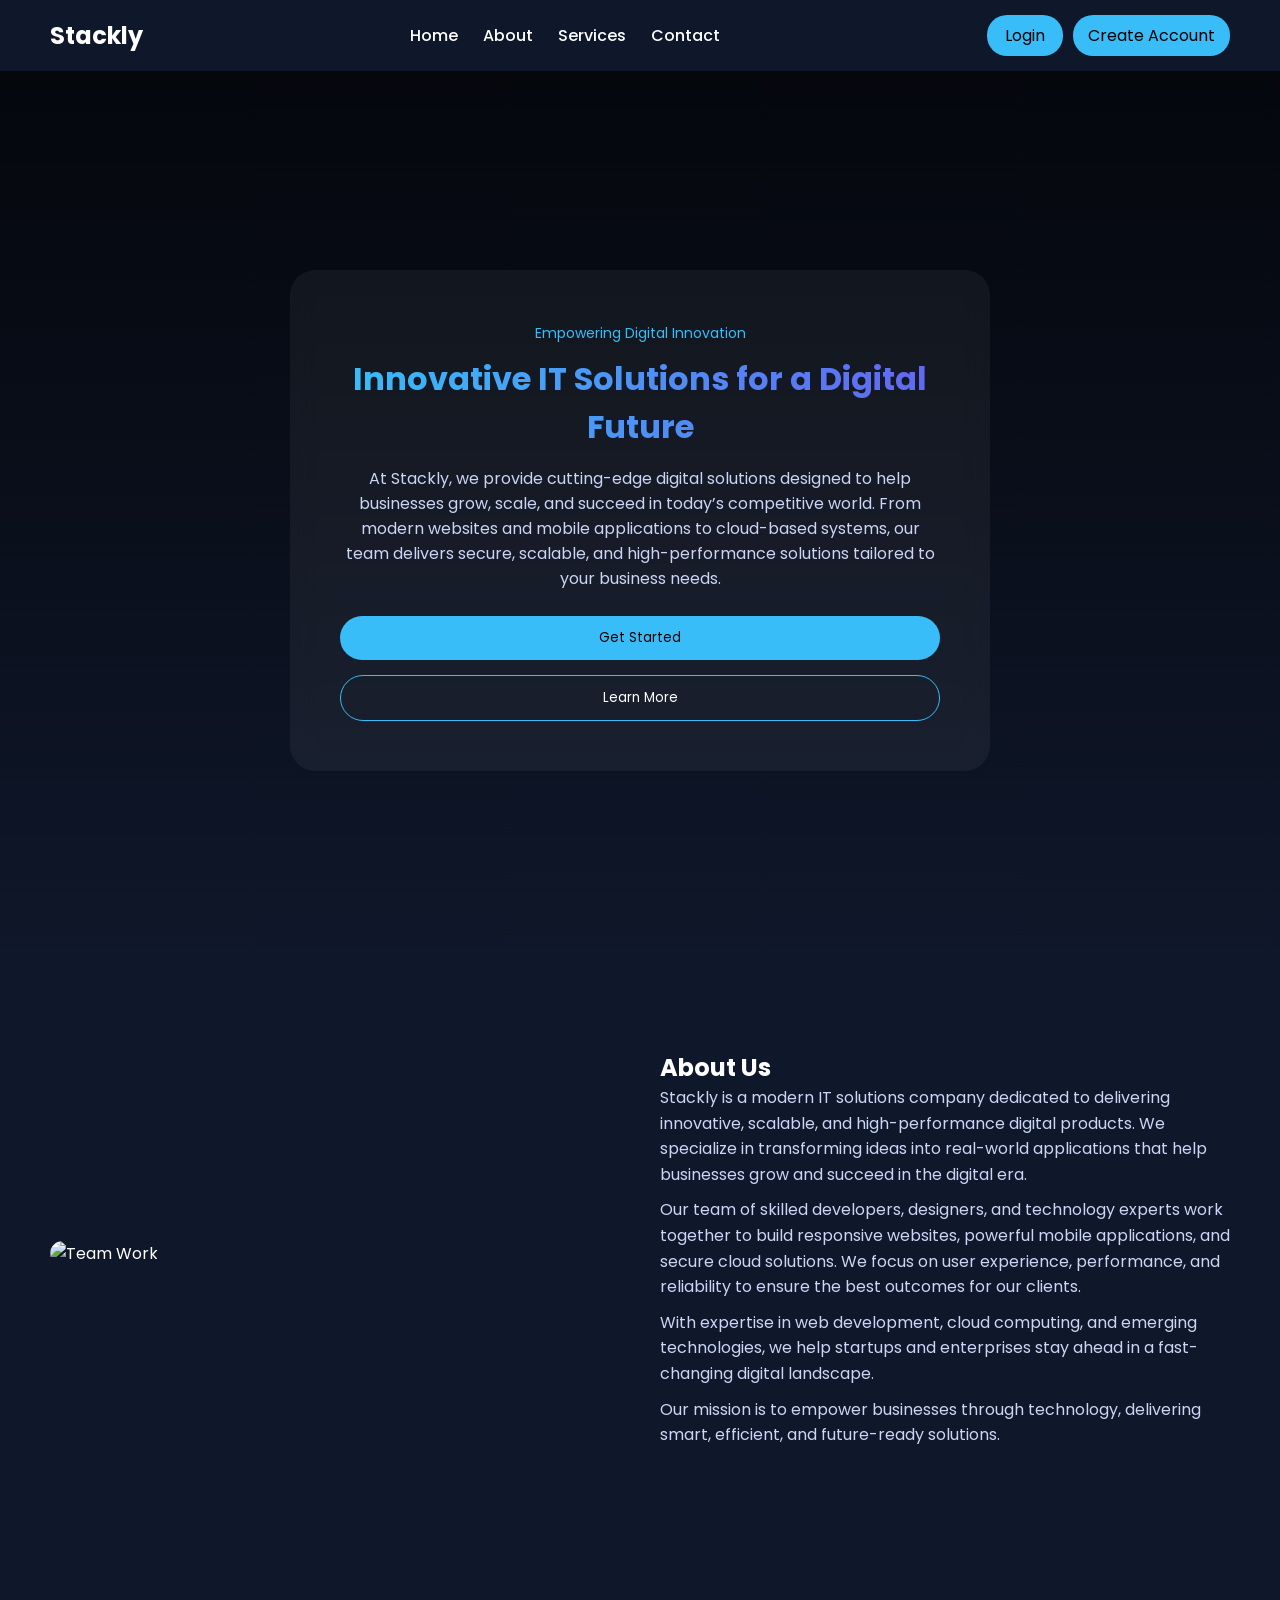
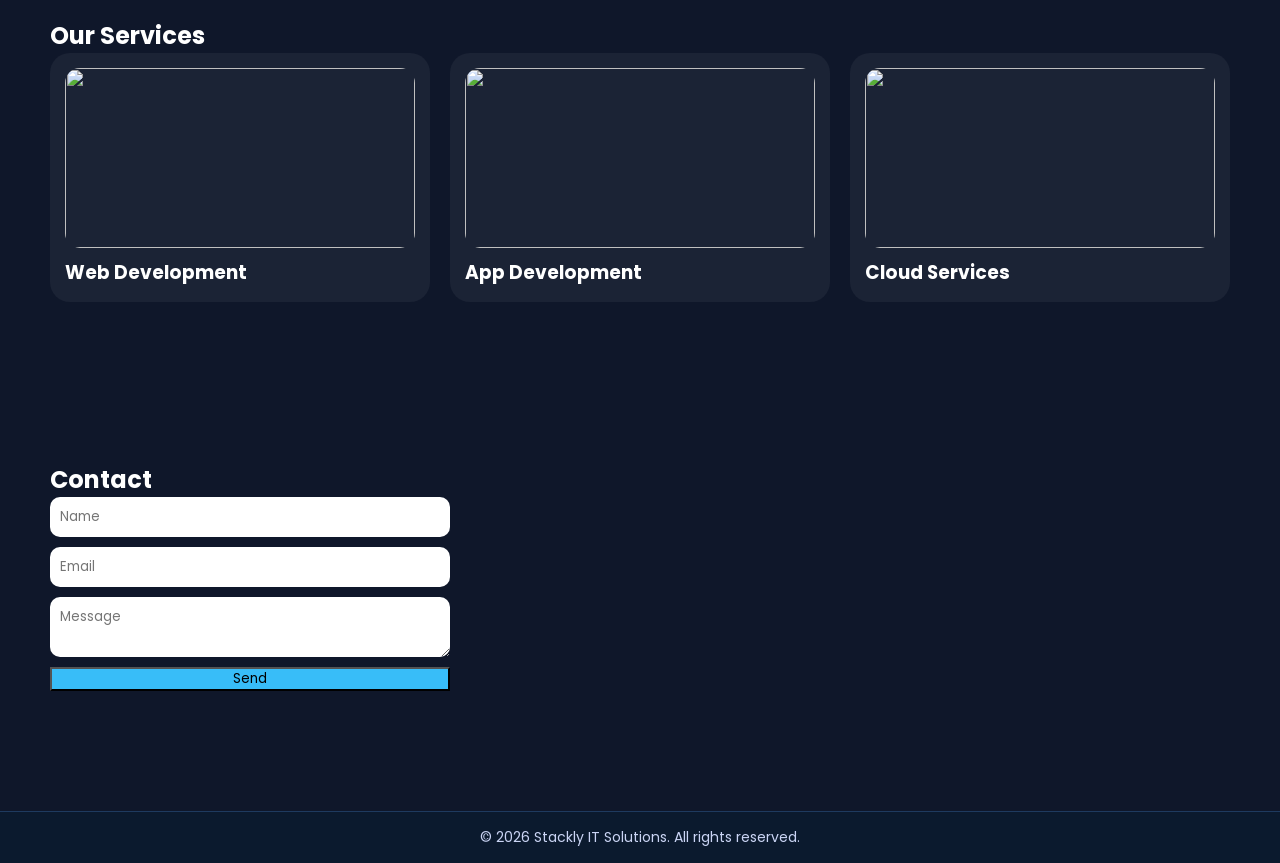
==== index.html @ 5a01d56c "Add files via upload" ====
<!DOCTYPE html>
<html lang="en">
<head>
<meta charset="UTF-8">
<meta name="viewport" content="width=device-width, initial-scale=1.0">
<title>Stackly IT Solutions</title>

<link rel="stylesheet" href="style.css">
<link href="https://fonts.googleapis.com/css2?family=Poppins:wght@300;400;600&display=swap" rel="stylesheet">
</head>

<body>

<!-- NAVBAR -->
<nav class="navbar">
  <h2 class="logo">Stackly</h2>

  <ul class="nav-links">
    <li><a href="#home">Home</a></li>
    <li><a href="#about">About</a></li>
    <li><a href="#services">Services</a></li>
    <li><a href="#contact">Contact</a></li>
  </ul>
  <div class="nav-buttons">
    <a href="login.html" class="login-btn">Login</a>
    <a href="register.html" class="register-btn">Create Account</a>
  </div>
</nav>

<!-- HERO -->
<section id="home" class="hero">
  <div class="overlay">

    <span class="tagline">Empowering Digital Innovation</span>

    <h1 class="hero-title">
      Innovative IT Solutions for a Digital Future
    </h1>

    <p class="hero-text">
      At Stackly, we provide cutting-edge digital solutions designed to help 
      businesses grow, scale, and succeed in today’s competitive world. 
      From modern websites and mobile applications to cloud-based systems, 
      our team delivers secure, scalable, and high-performance solutions 
      tailored to your business needs.
    </p>

    <div class="hero-buttons">
      <button onclick="goToRegister()" class="primary-btn">
        Get Started
      </button>

      <button onclick="scrollToSection('about')" class="secondary-btn">
        Learn More
      </button>
    </div>

  </div>
</section>

<!-- ABOUT -->
<section id="about" class="about">
  
  <div class="about-left">
    <img src="https://images.unsplash.com/photo-1521737604893-d14cc237f11d" alt="Team Work">
  </div>

  <div class="about-right">
    <h2>About Us</h2>

    <p>
      Stackly is a modern IT solutions company dedicated to delivering innovative, 
      scalable, and high-performance digital products. We specialize in transforming 
      ideas into real-world applications that help businesses grow and succeed in 
      the digital era.
    </p>

    <p>
      Our team of skilled developers, designers, and technology experts work together 
      to build responsive websites, powerful mobile applications, and secure cloud 
      solutions. We focus on user experience, performance, and reliability to ensure 
      the best outcomes for our clients.
    </p>

    <p>
      With expertise in web development, cloud computing, and emerging technologies, 
      we help startups and enterprises stay ahead in a fast-changing digital landscape.
    </p>

    <p>
      Our mission is to empower businesses through technology, delivering smart, 
      efficient, and future-ready solutions.
    </p>

  </div>

</section>

<!-- SERVICES -->
<section id="services">
  <h2>Our Services</h2>
  <div class="services">
    <div class="card">
      <img src="Images/pakata-goh-RDolnHtjVCY-unsplash.webp">
      <h3>Web Development</h3>
    </div>
    <div class="card">
      <img src="Images/pakata-goh-RDolnHtjVCY-unsplash.webp">
      <h3>App Development</h3>
    </div>
    <div class="card">
      <img src="Images/vagaro-29KolnrEtDY-unsplash.webp">
      <h3>Cloud Services</h3>
    </div>
  </div>
</section>


<!-- CONTACT -->
<section id="contact">
  <h2>Contact</h2>
  <form id="contactForm">
    <input type="text" placeholder="Name" required>
    <input type="email" placeholder="Email" required>
    <textarea placeholder="Message" required></textarea>
    <button type="submit">Send</button>
  </form>
</section>

<script src="scrpit.js"></script>
<footer class="footer">
  <p>© 2026 Stackly IT Solutions. All rights reserved.</p>
</footer>

</body>
</html>
---- style.css ----
/* ===== ROOT ===== */
:root {
  --primary: #38bdf8;
  --bg: #0f172a;
  --card: rgba(255,255,255,0.05);
  --text: #cbd5f5;
}

/* ===== RESET ===== */
* {
  margin: 0;
  padding: 0;
  box-sizing: border-box;
  font-family: 'Poppins', sans-serif;
}

html {
  scroll-behavior: smooth;
}

body {
  background: var(--bg);
  color: white;
  padding-top: 70px;
}

/* ===== NAVBAR ===== */
/* NAV BUTTONS */
/* NAVBAR FIX */
.navbar {
  position: fixed;
  top: 0;
  width: 100%;
  padding: 15px 50px;
  display: flex;
  justify-content: space-between;
  align-items: center;
  background: #0f172a;
  z-index: 1000;
}

/* NAV LINKS */
.nav-links {
  display: flex;        /* 🔥 THIS FIXES YOUR ISSUE */
  gap: 25px;
  list-style: none;
}

.nav-links li {
  list-style: none;
}

.nav-links a {
  text-decoration: none;
  color: white;
  font-weight: 500;
}

/* BUTTON GROUP */
.nav-buttons {
  display: flex;
  gap: 10px;
}

/* CREATE ACCOUNT */
.register-btn {
  padding: 8px 15px;
  border-radius: 20px;
  background: #38bdf8;
  color: black;
  text-decoration: none;
  transition: 0.3s;
}

.register-btn:hover {
  transform: scale(1.05);
}

/* LOGIN BUTTON */
.login-btn {
  padding: 8px 18px;
  background: var(--primary);
  border-radius: 20px;
  color: black;
  text-decoration: none;
  transition: 0.3s;
}

.login-btn:hover {
  transform: scale(1.05);
}

/* ===== HERO ===== */
.hero {
  height: 100vh;
  background: url('https://images.unsplash.com/photo-1518770660439-4636190af475') center/cover no-repeat;
  display: flex;
  justify-content: center;
  align-items: center;
  position: relative;
}

.hero::before {
  content: "";
  position: absolute;
  width: 100%;
  height: 100%;
  background: linear-gradient(rgba(0,0,0,0.7), rgba(15,23,42,0.9));
}

.overlay {
  position: relative;
  background: rgba(255,255,255,0.05);
  backdrop-filter: blur(15px);
  padding: 50px;
  border-radius: 25px;
  text-align: center;
  max-width: 700px;
}

.tagline {
  color: var(--primary);
  font-size: 14px;
}

.hero-title {
  font-size: 48px;
  margin-top: 10px;
  background: linear-gradient(to right, #38bdf8, #6366f1);
  background-clip: text;
  color: transparent;
}

.hero-text {
  margin-top: 15px;
  color: var(--text);
}

/* ===== BUTTONS ===== */
.hero-buttons {
  margin-top: 25px;
  display: flex;
  gap: 15px;
  justify-content: center;
}

.primary-btn {
  padding: 12px 25px;
  border-radius: 25px;
  border: none;
  background: var(--primary);
  cursor: pointer;
  transition: 0.3s;
}

.primary-btn:hover {
  transform: scale(1.05);
}

.secondary-btn {
  padding: 12px 25px;
  border-radius: 25px;
  border: 1px solid var(--primary);
  background: transparent;
  color: white;
}

.secondary-btn:hover {
  background: var(--primary);
}

/* ===== SECTIONS ===== */
section {
  padding: 80px 50px;
}

/* ===== ABOUT ===== */
.about {
  display: grid;
  grid-template-columns: 1fr 1fr;
  gap: 40px;
  align-items: center;
}

.about img {
  width: 100%;
  height: 400px;
  object-fit: cover;
  border-radius: 20px;
}

.about-right p {
  color: #cbd5f5;
  margin-bottom: 10px;
  line-height: 1.6;
}

.about-points {
  margin-top: 10px;
}

.about-points li {
  list-style: none;
  margin-bottom: 5px;
  color: #38bdf8;
}

/* ===== SERVICES ===== */
.services {
  display: grid;
  grid-template-columns: repeat(auto-fit, minmax(250px,1fr));
  gap: 20px;
}

.card {
  background: var(--card);
  padding: 15px;
  border-radius: 20px;
  transition: 0.3s;
}

.card img {
  width: 100%;
  height: 180px;
  object-fit: cover;
  border-radius: 15px;
  margin-bottom: 10px;
}

.card:hover {
  transform: translateY(-10px);
  background: rgba(56,189,248,0.2);
}


/* ===== BLOG ===== */
.blog-container {
  display: flex;
  gap: 20px;
  flex-wrap: wrap;
}

.blog-card {
  width: 300px;
  background: #132a45;
  border-radius: 15px;
  overflow: hidden;
}

.blog-card img {
  width: 100%;
  height: 180px;
  object-fit: cover;
}

.blog-content {
  padding: 15px;
}

.blog-content button {
  background: var(--primary);
  border: none;
  padding: 8px 12px;
  border-radius: 5px;
  cursor: pointer;
}

/* ===== CONTACT ===== */
form {
  display: flex;
  flex-direction: column;
  gap: 10px;
  max-width: 400px;
}

input, textarea, select {
  padding: 10px;
  border-radius: 10px;
  border: none;
}

button[type="submit"] {
  background: var(--primary);
  color: black;
  cursor: pointer;
}

/* ===== LOGIN / REGISTER ===== */
.login-box {
  max-width: 400px;
  margin: 120px auto;
  background: var(--card);
  padding: 30px;
  border-radius: 20px;
  text-align: center;
}

.login-box input, 
.login-box select {
  width: 100%;
  margin-bottom: 10px;
}

/* ===== DASHBOARD ===== */
.dashboard {
  padding: 100px 50px;
}

.dashboard h2 {
  margin-bottom: 20px;
}

.dashboard-cards {
  display: grid;
  grid-template-columns: repeat(auto-fit, minmax(200px,1fr));
  gap: 20px;
}

.dashboard-card {
  background: var(--card);
  padding: 20px;
  border-radius: 15px;
  text-align: center;
}

.dashboard-card h3 {
  margin-bottom: 10px;
}

/* ===== FOOTER ===== */
.footer {
  background: #0b1a2e;
  text-align: center;
  padding: 15px;
  color: var(--text);
}

/* ===== RESPONSIVE ===== */
@media(max-width:768px){
  .navbar {
    padding: 15px 20px;
  }

  section {
    padding: 60px 20px;
  }

  .about {
    grid-template-columns: 1fr;
  }
}

  .hero-title {
    font-size: 32px;
  }

  .hero-buttons {
    flex-direction: column;
  }
    .footer {
  background: #0b1a2e;
  color: #cbd5f5;
  text-align: center;
  padding: 15px 0;
  font-size: 14px;
  margin-top: 40px;
  border-top: 1px solid #1e3a5f;
}


}
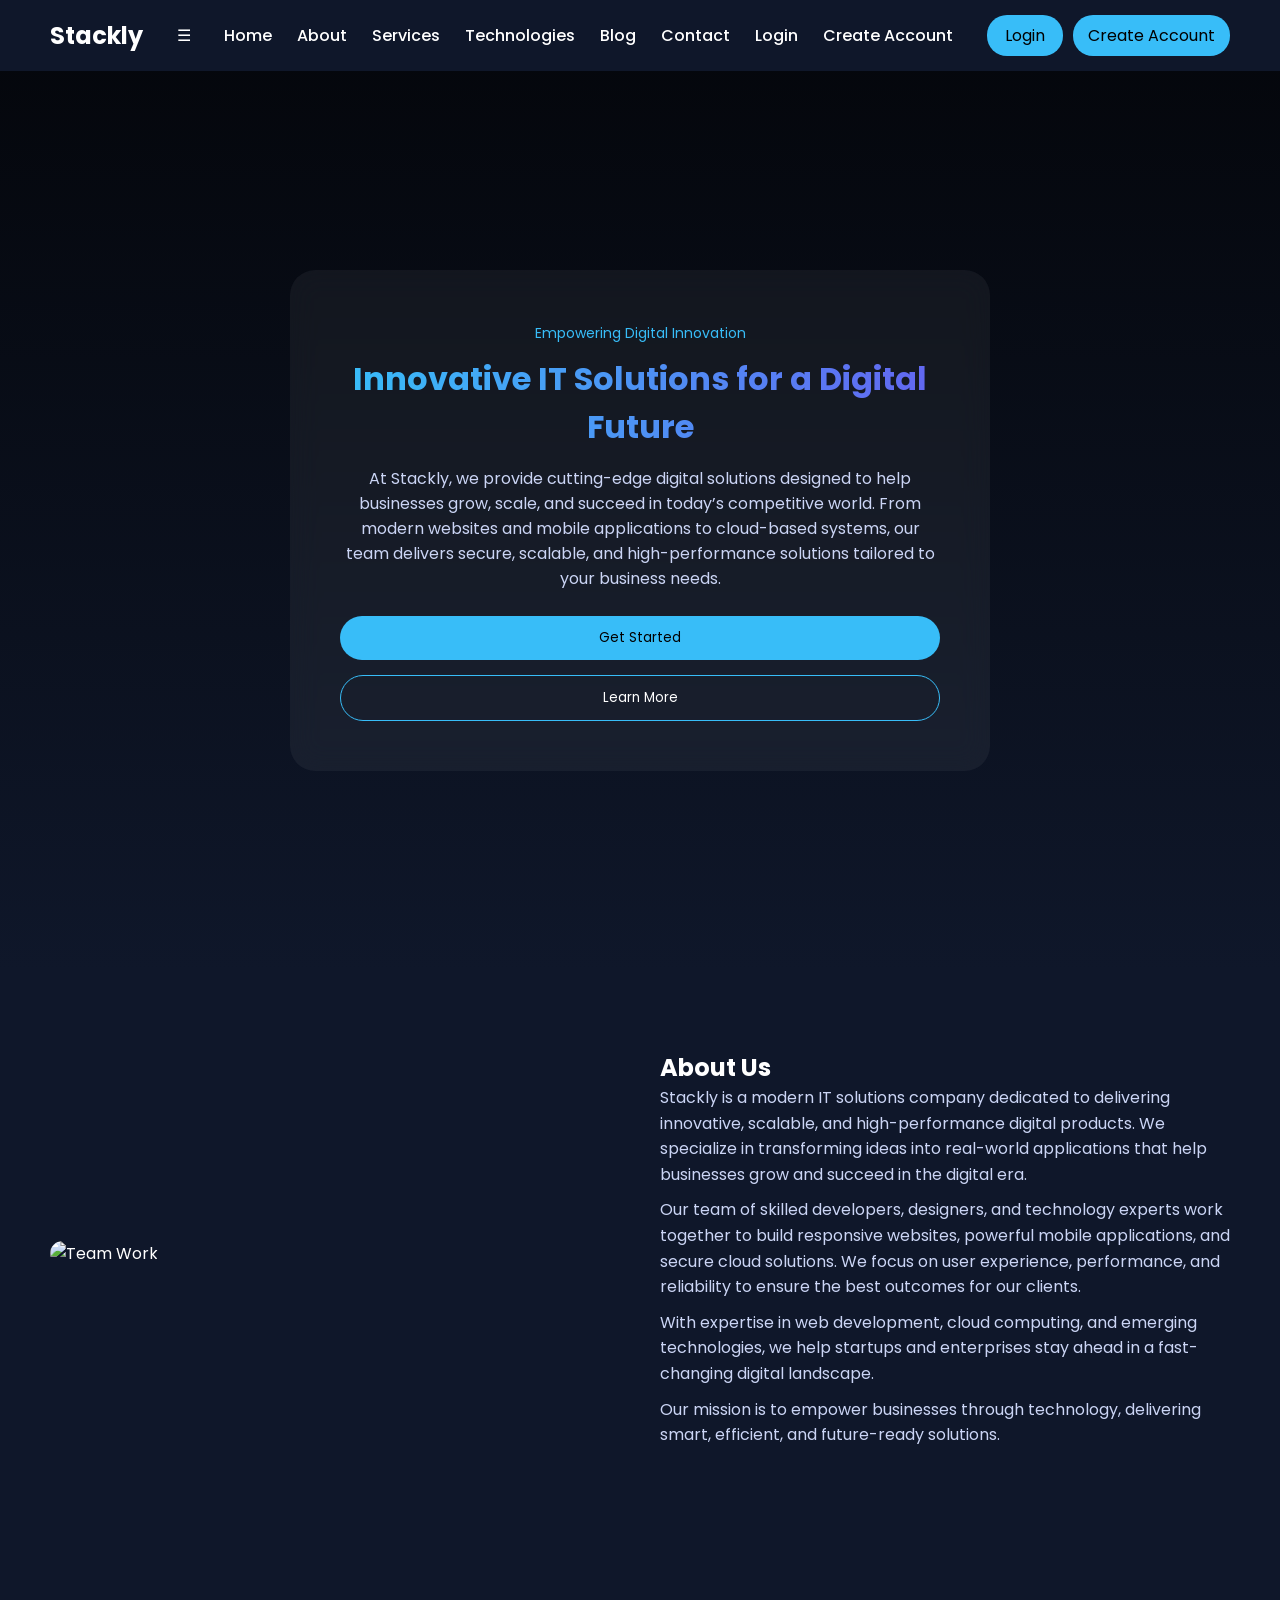
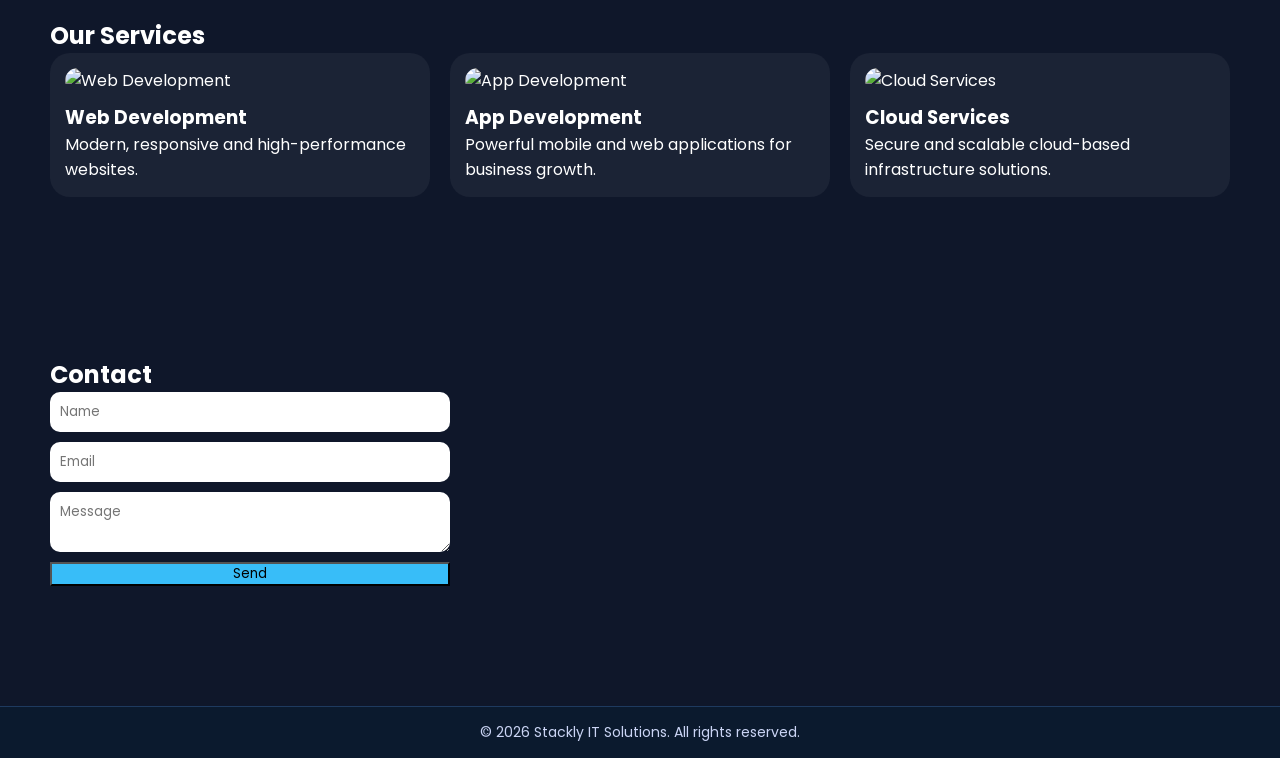
==== commit 32600589: "Enhance navigation and service details in index.html Added mobile menu toggle functionality and upda" ====
--- a/index.html
+++ b/index.html
@@ -15,12 +15,22 @@
 <nav class="navbar">
   <h2 class="logo">Stackly</h2>
 
+  <!-- ☰ MENU ICON -->
+  <div class="menu-toggle" onclick="toggleMenu()">☰</div>
+
   <ul class="nav-links">
-    <li><a href="#home">Home</a></li>
-    <li><a href="#about">About</a></li>
-    <li><a href="#services">Services</a></li>
-    <li><a href="#contact">Contact</a></li>
+    <li><a href="#home" onclick="closeMenu()">Home</a></li>
+    <li><a href="#about" onclick="closeMenu()">About</a></li>
+    <li><a href="#services" onclick="closeMenu()">Services</a></li>
+    <li><a href="#technologies" onclick="closeMenu()">Technologies</a></li>
+    <li><a href="#blog" onclick="closeMenu()">Blog</a></li>
+    <li><a href="#contact" onclick="closeMenu()">Contact</a></li>
+
+    <!-- MOBILE LOGIN -->
+    <li><a href="login.html">Login</a></li>
+    <li><a href="register.html">Create Account</a></li>
   </ul>
+
   <div class="nav-buttons">
     <a href="login.html" class="login-btn">Login</a>
     <a href="register.html" class="register-btn">Create Account</a>
@@ -99,19 +109,27 @@
 <!-- SERVICES -->
 <section id="services">
   <h2>Our Services</h2>
+
   <div class="services">
+
     <div class="card">
-      <img src="Images/pakata-goh-RDolnHtjVCY-unsplash.webp">
+      <img src="https://images.unsplash.com/photo-1498050108023-c5249f4df085" alt="Web Development">
       <h3>Web Development</h3>
+      <p>Modern, responsive and high-performance websites.</p>
     </div>
+
     <div class="card">
-      <img src="Images/pakata-goh-RDolnHtjVCY-unsplash.webp">
+      <img src="https://images.unsplash.com/photo-1512941937669-90a1b58e7e9c" alt="App Development">
       <h3>App Development</h3>
+      <p>Powerful mobile and web applications for business growth.</p>
     </div>
+
     <div class="card">
-      <img src="Images/vagaro-29KolnrEtDY-unsplash.webp">
+      <img src="https://images.unsplash.com/photo-1451187580459-43490279c0fa" alt="Cloud Services">
       <h3>Cloud Services</h3>
+      <p>Secure and scalable cloud-based infrastructure solutions.</p>
     </div>
+
   </div>
 </section>
 
@@ -133,4 +151,4 @@
 </footer>
 
 </body>
-</html>+</html>
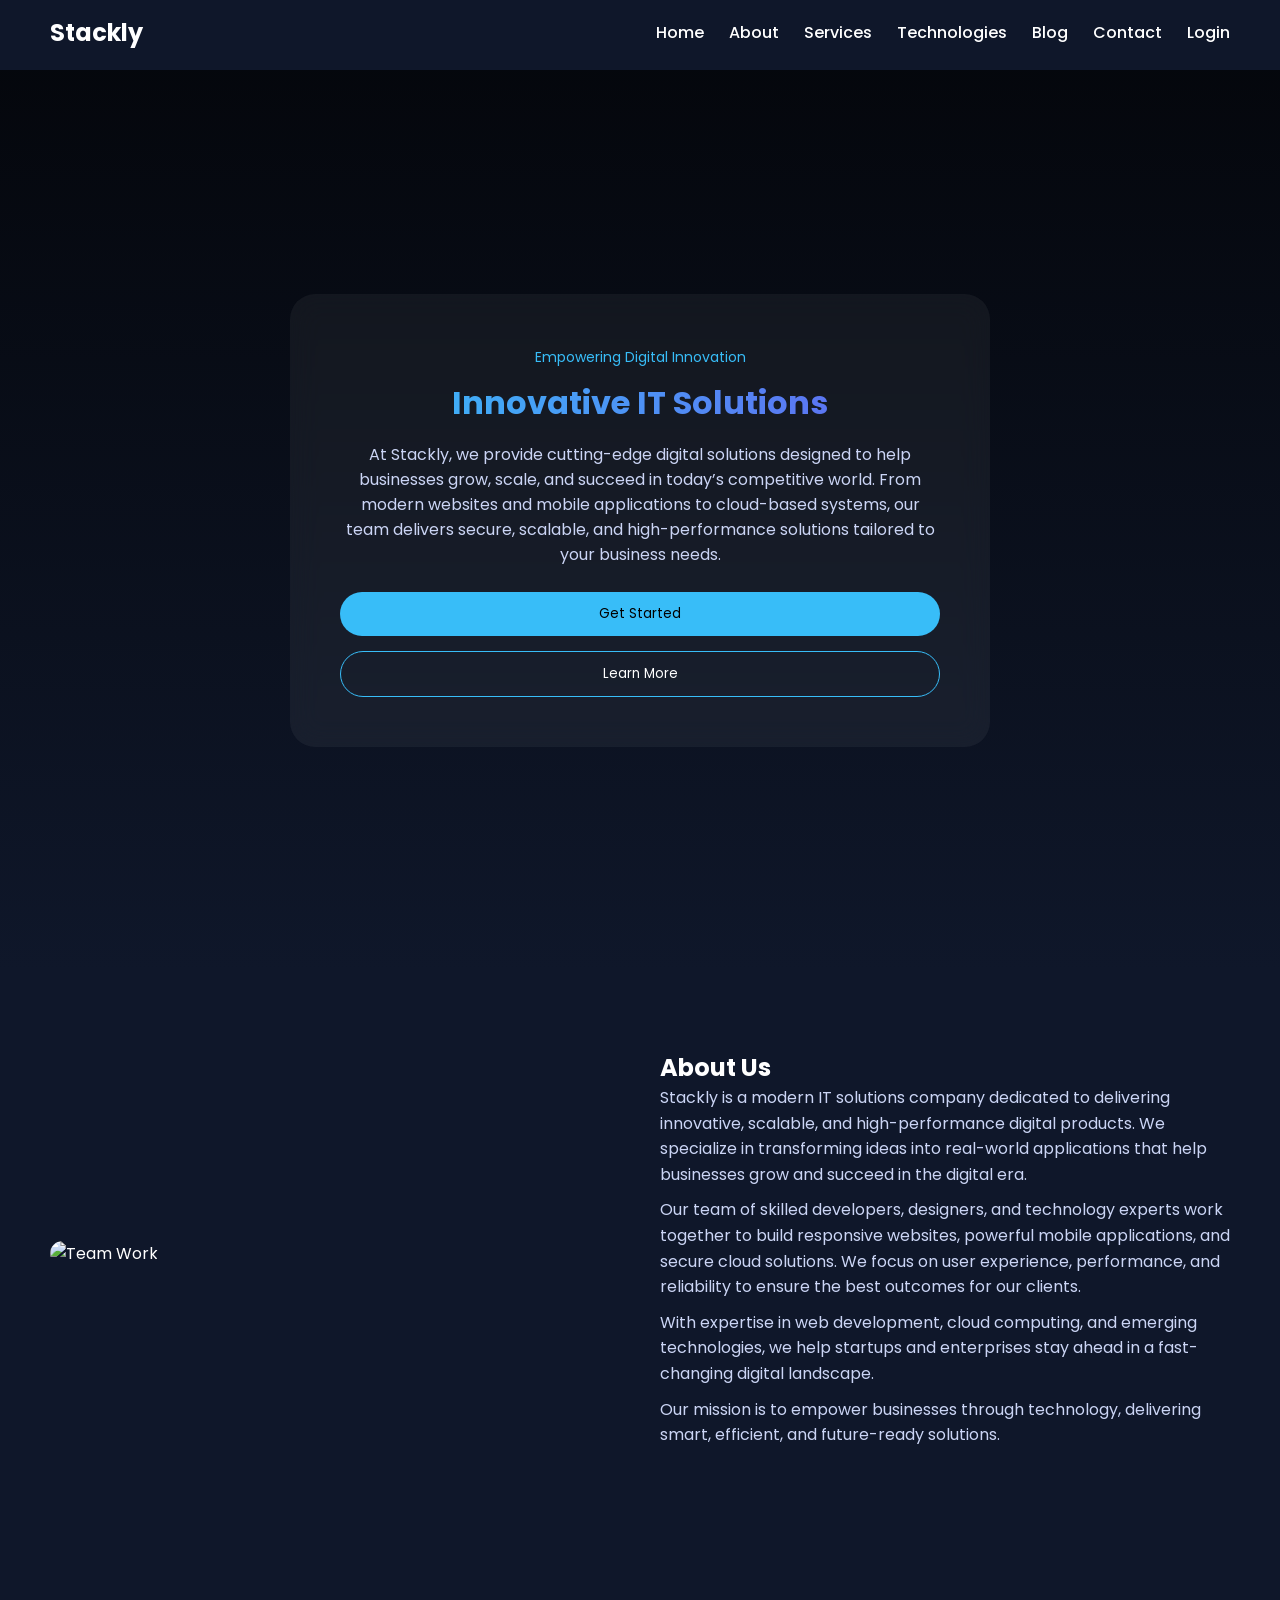
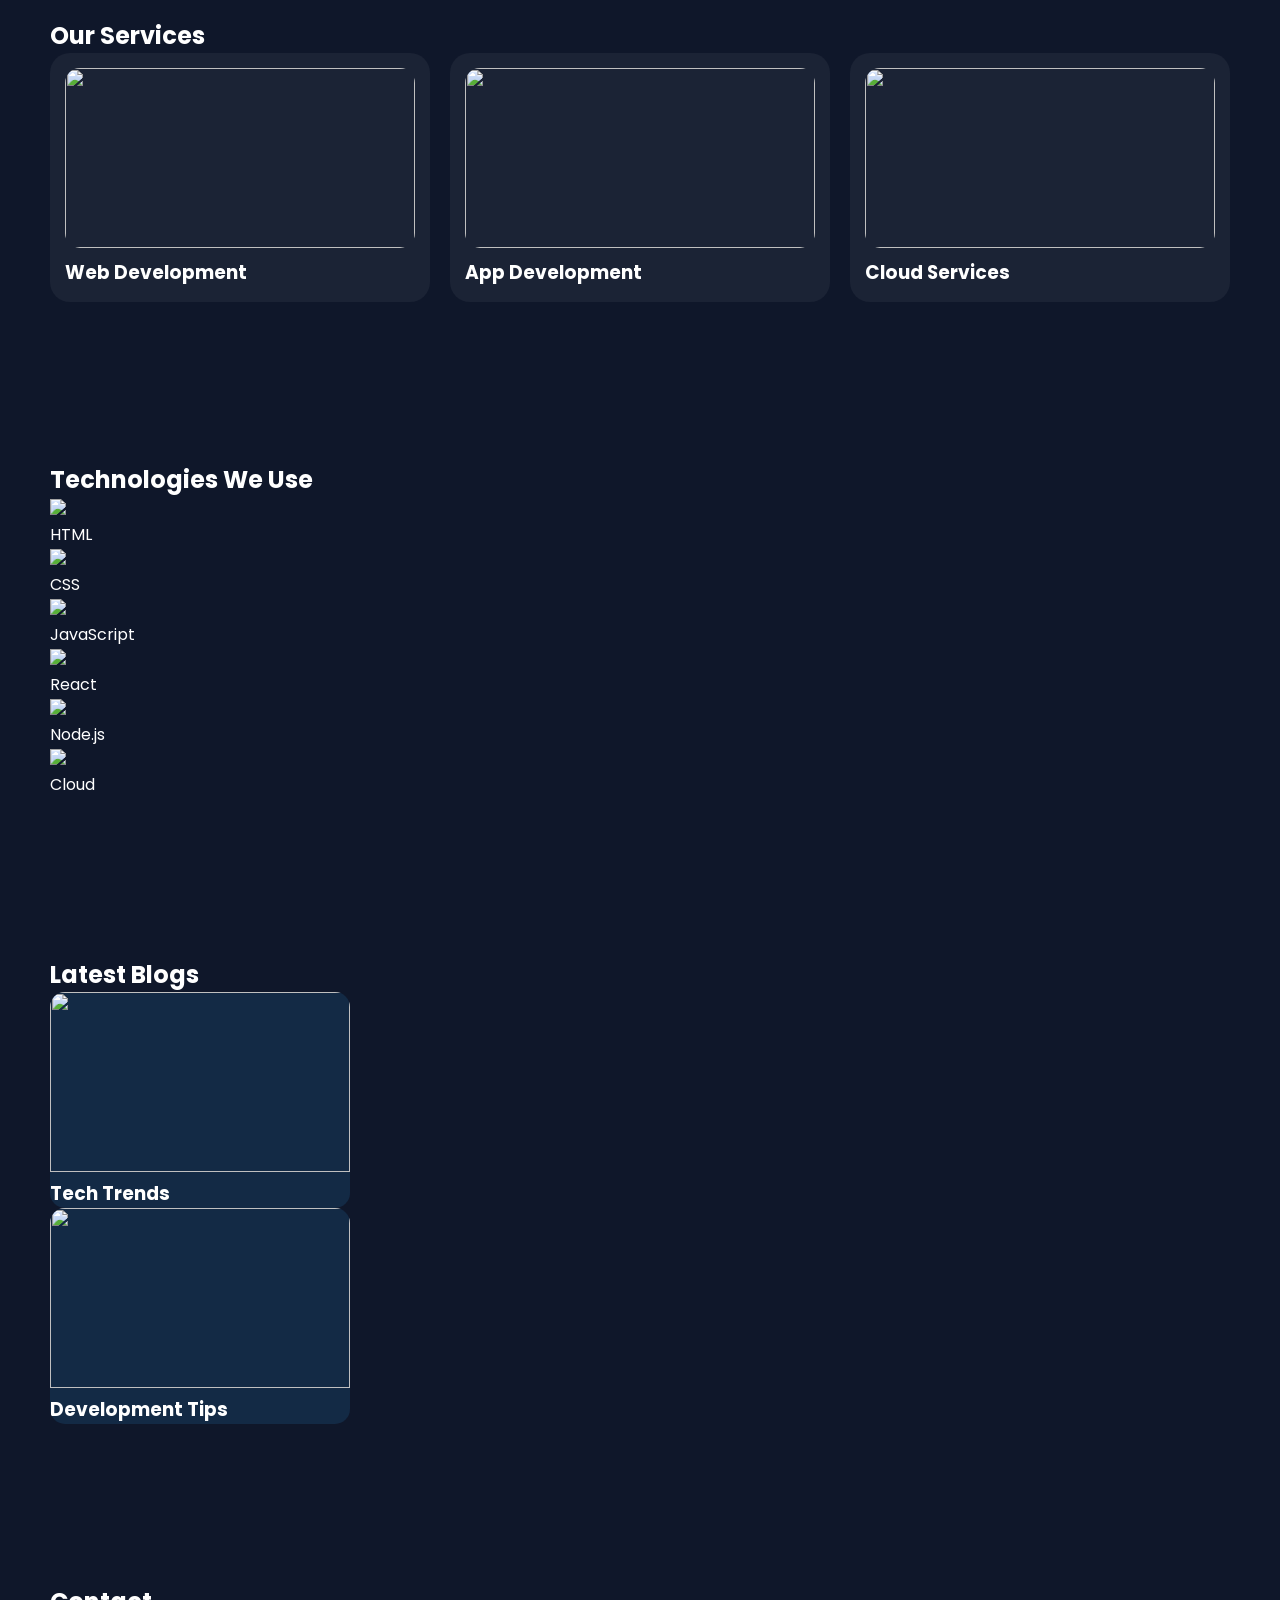
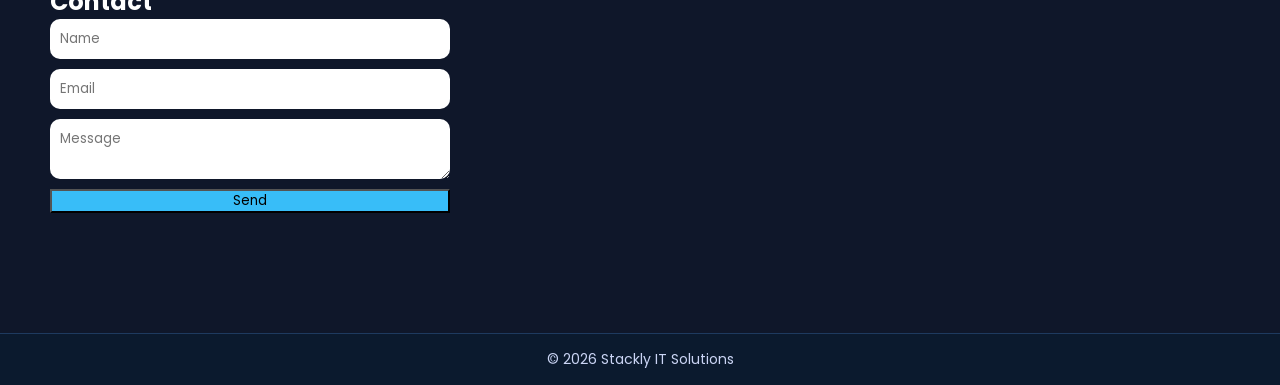
==== commit 3cdcfbc2: "Update index.html" ====
--- a/index.html
+++ b/index.html
@@ -1,3 +1,4 @@
+
 <!DOCTYPE html>
 <html lang="en">
 <head>
@@ -18,7 +19,9 @@
   <!-- ☰ MENU ICON -->
   <div class="menu-toggle" onclick="toggleMenu()">☰</div>
 
+  <!-- MENU -->
   <ul class="nav-links">
+
     <li><a href="#home" onclick="closeMenu()">Home</a></li>
     <li><a href="#about" onclick="closeMenu()">About</a></li>
     <li><a href="#services" onclick="closeMenu()">Services</a></li>
@@ -26,29 +29,24 @@
     <li><a href="#blog" onclick="closeMenu()">Blog</a></li>
     <li><a href="#contact" onclick="closeMenu()">Contact</a></li>
 
-    <!-- MOBILE LOGIN -->
-    <li><a href="login.html">Login</a></li>
-    <li><a href="register.html">Create Account</a></li>
+    <!-- ✅ LOGIN INSIDE MENU -->
+    <li class="mobile-login">
+      <a href="login.html">Login</a>
+    </li>
+
   </ul>
-
-  <div class="nav-buttons">
-    <a href="login.html" class="login-btn">Login</a>
-    <a href="register.html" class="register-btn">Create Account</a>
-  </div>
 </nav>
+
 
 <!-- HERO -->
 <section id="home" class="hero">
   <div class="overlay">
-
     <span class="tagline">Empowering Digital Innovation</span>
 
-    <h1 class="hero-title">
-      Innovative IT Solutions for a Digital Future
-    </h1>
+    <h1 class="hero-title">Innovative IT Solutions</h1>
 
     <p class="hero-text">
-      At Stackly, we provide cutting-edge digital solutions designed to help 
+        At Stackly, we provide cutting-edge digital solutions designed to help 
       businesses grow, scale, and succeed in today’s competitive world. 
       From modern websites and mobile applications to cloud-based systems, 
       our team delivers secure, scalable, and high-performance solutions 
@@ -56,7 +54,7 @@
     </p>
 
     <div class="hero-buttons">
-      <button onclick="goToRegister()" class="primary-btn">
+      <button onclick="scrollToSection('services')" class="primary-btn">
         Get Started
       </button>
 
@@ -64,11 +62,11 @@
         Learn More
       </button>
     </div>
-
   </div>
 </section>
 
 <!-- ABOUT -->
+
 <section id="about" class="about">
   
   <div class="about-left">
@@ -109,30 +107,82 @@
 <!-- SERVICES -->
 <section id="services">
   <h2>Our Services</h2>
-
   <div class="services">
 
     <div class="card">
-      <img src="https://images.unsplash.com/photo-1498050108023-c5249f4df085" alt="Web Development">
+      <img src="https://images.unsplash.com/photo-1498050108023-c5249f4df085">
       <h3>Web Development</h3>
-      <p>Modern, responsive and high-performance websites.</p>
     </div>
 
     <div class="card">
-      <img src="https://images.unsplash.com/photo-1512941937669-90a1b58e7e9c" alt="App Development">
+      <img src="https://images.unsplash.com/photo-1512941937669-90a1b58e7e9c">
       <h3>App Development</h3>
-      <p>Powerful mobile and web applications for business growth.</p>
     </div>
 
     <div class="card">
-      <img src="https://images.unsplash.com/photo-1451187580459-43490279c0fa" alt="Cloud Services">
+      <img src="https://images.unsplash.com/photo-1451187580459-43490279c0fa">
       <h3>Cloud Services</h3>
-      <p>Secure and scalable cloud-based infrastructure solutions.</p>
-    </div>
-
-  </div>
-</section>
-
+    </div>
+
+  </div>
+</section>
+
+<!-- TECHNOLOGIES -->
+<section id="technologies">
+  <h2>Technologies We Use</h2>
+
+  <div class="tech-grid">
+
+    <div class="tech-box">
+      <img src="https://cdn-icons-png.flaticon.com/512/732/732212.png">
+      <p>HTML</p>
+    </div>
+
+    <div class="tech-box">
+      <img src="https://cdn-icons-png.flaticon.com/512/732/732190.png">
+      <p>CSS</p>
+    </div>
+
+    <div class="tech-box">
+      <img src="https://cdn-icons-png.flaticon.com/512/5968/5968292.png">
+      <p>JavaScript</p>
+    </div>
+
+    <div class="tech-box">
+      <img src="https://cdn-icons-png.flaticon.com/512/919/919851.png">
+      <p>React</p>
+    </div>
+
+    <div class="tech-box">
+      <img src="https://cdn-icons-png.flaticon.com/512/919/919825.png">
+      <p>Node.js</p>
+    </div>
+
+    <div class="tech-box">
+      <img src="https://cdn-icons-png.flaticon.com/512/2721/2721266.png">
+      <p>Cloud</p>
+    </div>
+
+  </div>
+</section>
+
+<!-- BLOG -->
+<section id="blog">
+  <h2>Latest Blogs</h2>
+  <div class="blog">
+
+    <div class="blog-card">
+      <img src="https://images.unsplash.com/photo-1498050108023-c5249f4df085">
+      <h3>Tech Trends</h3>
+    </div>
+
+    <div class="blog-card">
+      <img src="https://images.unsplash.com/photo-1518770660439-4636190af475">
+      <h3>Development Tips</h3>
+    </div>
+
+  </div>
+</section>
 
 <!-- CONTACT -->
 <section id="contact">
@@ -145,10 +195,10 @@
   </form>
 </section>
 
-<script src="scrpit.js"></script>
 <footer class="footer">
-  <p>© 2026 Stackly IT Solutions. All rights reserved.</p>
+  <p>© 2026 Stackly IT Solutions</p>
 </footer>
 
+<script src="script.js"></script>
 </body>
 </html>
--- a/style.css
+++ b/style.css
@@ -22,6 +22,9 @@
   background: var(--bg);
   color: white;
   padding-top: 70px;
+}
+.menu-toggle {
+  display: none;
 }
 
 /* ===== NAVBAR ===== */
@@ -366,6 +369,44 @@
   margin-top: 40px;
   border-top: 1px solid #1e3a5f;
 }
-
-
-}+/* ===== FOOTER ===== */
+.footer {
+  background: #0b1a2e;
+  text-align: center;
+  padding: 15px;
+  color: var(--text);
+}
+
+/* ================= MOBILE MENU ================= */
+@media (max-width: 768px){
+
+  .menu-toggle {
+    display: block;
+    font-size: 26px;
+    cursor: pointer;
+    color: white;
+  }
+
+  .nav-links {
+    display: none;
+    flex-direction: column;
+    background: #0f172a;
+    position: absolute;
+    top: 60px;
+    left: 0;
+    width: 100%;
+    padding: 20px;
+    text-align: center;
+    gap: 15px;
+  }
+
+  .nav-links.active {
+    display: flex;
+  }
+
+  .nav-buttons {
+    display: none;
+  }
+}
+
+
